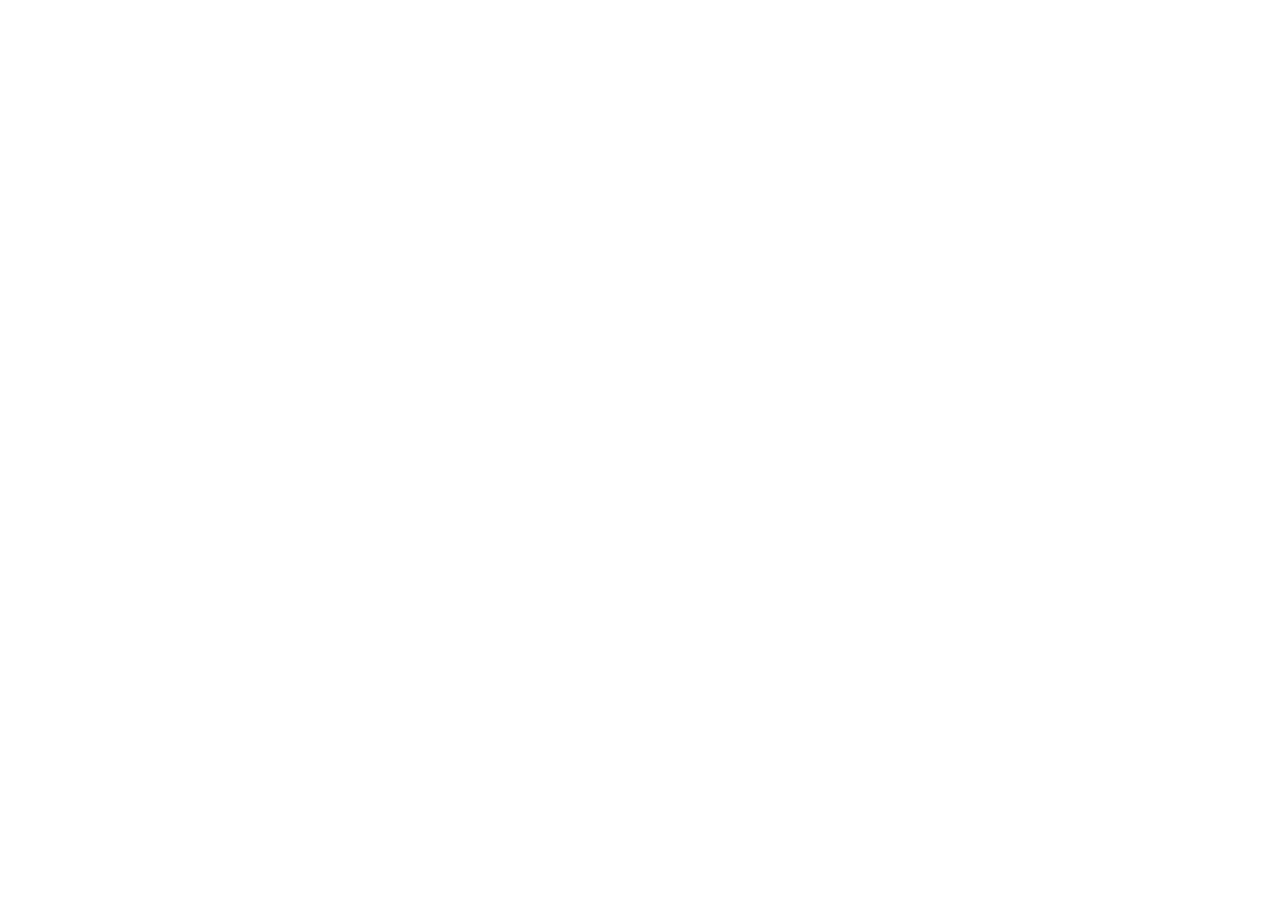
==== qr-code-project/index.html @ b40168e5 "Create initial files and folders" ====
<!DOCTYPE html>
<html lang="en">
<head>
    <!-- Required meta tags -->
    <meta charset="UTF-8">
    <meta http-equiv="X-UA-Compatible" content="IE=edge">
    <meta name="viewport" content="width=device-width, initial-scale=1.0">

    <!-- Bootstrap Stylesheet -->
    <link rel="stylesheet" href="https://stackpath.bootstrapcdn.com/bootstrap/4.1.3/css/bootstrap.min.css" integrity="sha384-MCw98/SFnGE8fJT3GXwEOngsV7Zt27NXFoaoApmYm81iuXoPkFOJwJ8ERdknLPMO" crossorigin="anonymous">

    <!-- Custom CSS Stylesheet -->
    <link rel="stylesheet" href="app.css">

    <title>QR Code Project</title>
</head>

<body>
    
</body>
</html>
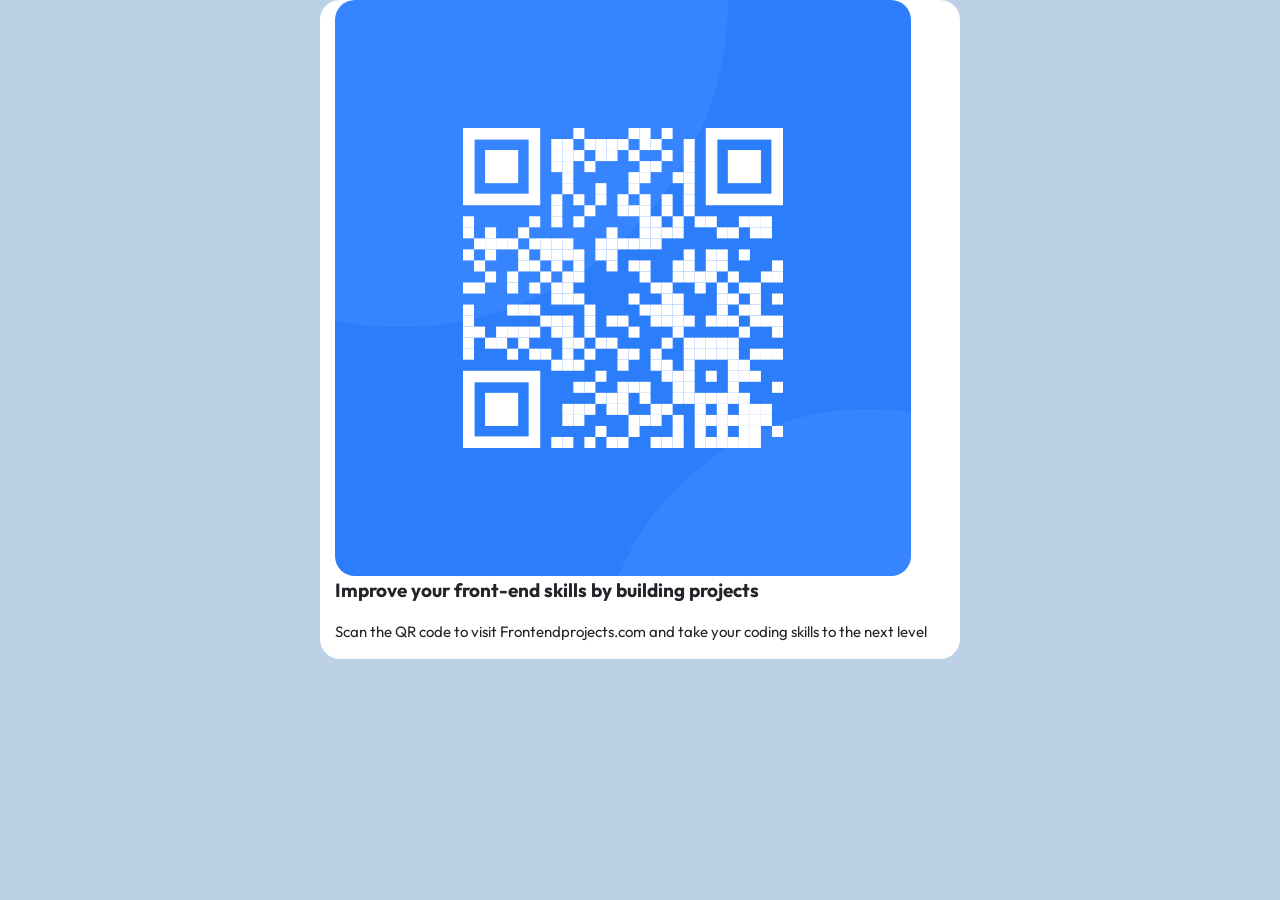
==== commit f59099db: "Add the QR image, background and text" ====
--- a/qr-code-project/index.html
+++ b/qr-code-project/index.html
@@ -1,21 +1,37 @@
 <!DOCTYPE html>
 <html lang="en">
-<head>
-    <!-- Required meta tags -->
-    <meta charset="UTF-8">
-    <meta http-equiv="X-UA-Compatible" content="IE=edge">
-    <meta name="viewport" content="width=device-width, initial-scale=1.0">
+    <head>
+        <!-- Required meta tags -->
+        <meta charset="UTF-8">
+        <meta http-equiv="X-UA-Compatible" content="IE=edge">
+        <meta name="viewport" content="width=device-width, initial-scale=1.0">
 
-    <!-- Bootstrap Stylesheet -->
-    <link rel="stylesheet" href="https://stackpath.bootstrapcdn.com/bootstrap/4.1.3/css/bootstrap.min.css" integrity="sha384-MCw98/SFnGE8fJT3GXwEOngsV7Zt27NXFoaoApmYm81iuXoPkFOJwJ8ERdknLPMO" crossorigin="anonymous">
+        <!-- Google Font -->
+        <link rel="preconnect" href="https://fonts.googleapis.com">
+        <link rel="preconnect" href="https://fonts.gstatic.com" crossorigin>
+        <link href="https://fonts.googleapis.com/css2?family=Outfit&display=swap" rel="stylesheet">
 
-    <!-- Custom CSS Stylesheet -->
-    <link rel="stylesheet" href="app.css">
+        <!-- Bootstrap Stylesheet -->
+        <link rel="stylesheet" href="https://stackpath.bootstrapcdn.com/bootstrap/4.1.3/css/bootstrap.min.css" integrity="sha384-MCw98/SFnGE8fJT3GXwEOngsV7Zt27NXFoaoApmYm81iuXoPkFOJwJ8ERdknLPMO" crossorigin="anonymous">
 
-    <title>QR Code Project</title>
-</head>
+        <!-- Custom CSS Stylesheet -->
+        <link rel="stylesheet" href="app.css">
 
-<body>
-    
-</body>
+        <title>QR Code Project</title>
+    </head>
+
+    <body>
+
+        <!-- The main container containing the QR code -->
+        <div class="container-fluid">
+            <div class="row justify-content-center align-items-center">
+                <div class="col-6 justify-content-center align-items-center" id="main-column">
+                    <img class="img-fluid" src="images/image-qr-code.png" alt="image of a qr code">
+                    <p class="bolded-paragraph">Improve your front-end skills by building projects</p>
+                    <p>Scan the QR code to visit Frontendprojects.com and take your coding skills to the next level</p>
+                </div>
+            </div>
+        </div>
+        
+    </body>
 </html>
--- a/qr-code-project/app.css
+++ b/qr-code-project/app.css
@@ -0,0 +1,21 @@
+body {
+    background: hsl(212, 45%, 82%);
+    font-size: 15px;
+    font-family: "Outfit";
+}
+
+#main-column {
+    background-color: white;
+    border-radius: 20px;
+}
+
+/* Image in the main column */
+#main-column img {
+    border-radius: 20px;
+}
+
+/* The bolded paragraph */
+.bolded-paragraph {
+    font-size: 19px;
+    font-weight: 700;
+}
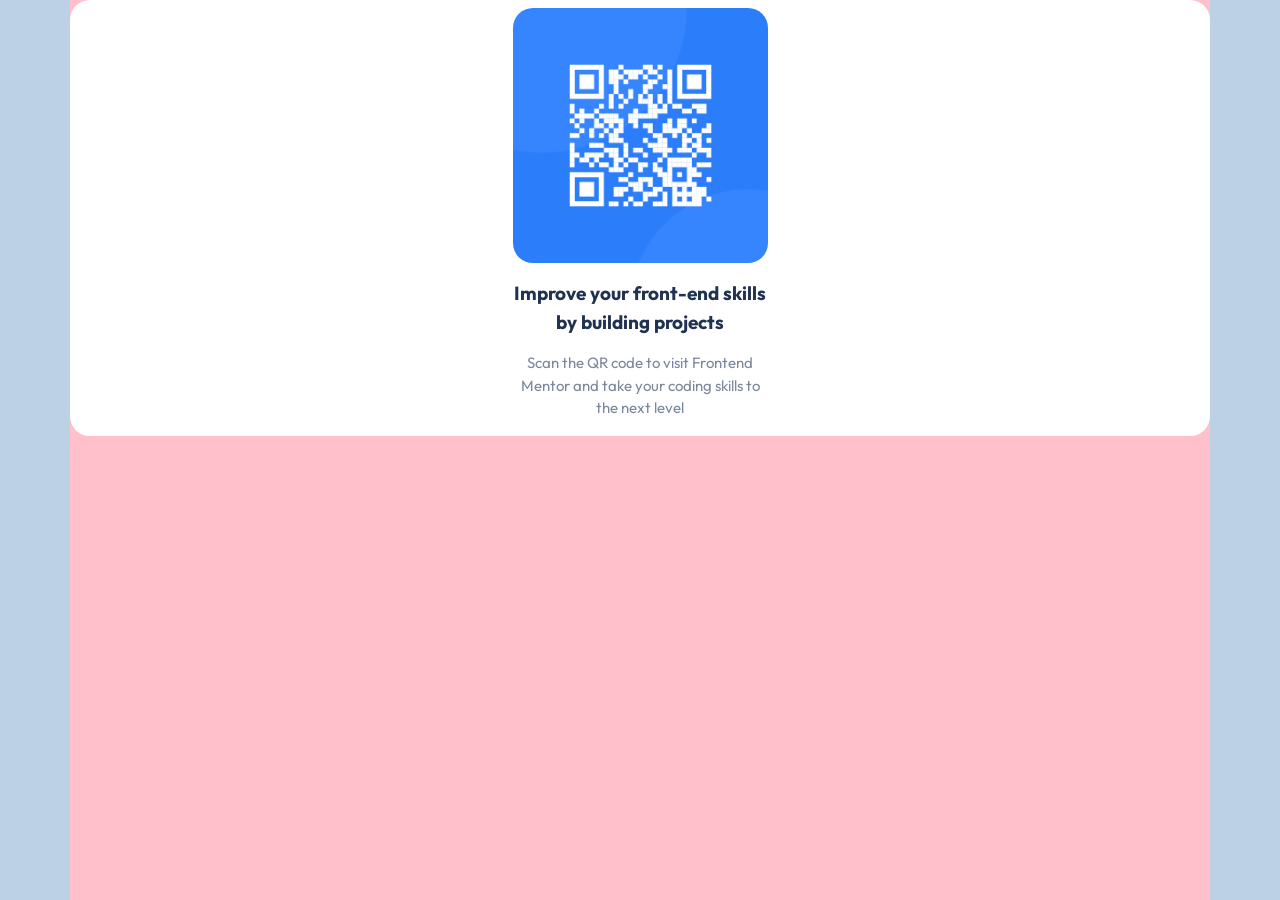
==== commit 39183cbf: "Add styling" ====
--- a/qr-code-project/index.html
+++ b/qr-code-project/index.html
@@ -23,12 +23,12 @@
     <body>
 
         <!-- The main container containing the QR code -->
-        <div class="container-fluid">
-            <div class="row justify-content-center align-items-center">
-                <div class="col-6 justify-content-center align-items-center" id="main-column">
-                    <img class="img-fluid" src="images/image-qr-code.png" alt="image of a qr code">
-                    <p class="bolded-paragraph">Improve your front-end skills by building projects</p>
-                    <p>Scan the QR code to visit Frontendprojects.com and take your coding skills to the next level</p>
+        <div class="container">
+            <div class="row justify-content-center align-items-center" id="main-column">
+                <div class="col-10 col-md-3 align-items-center">
+                    <img class="img-fluid my-2" src="images/image-qr-code.png" alt="image of a qr code">
+                    <p class="bolded-paragraph mt-2">Improve your front-end skills by building projects</p>
+                    <p>Scan the QR code to visit Frontend Mentor and take your coding skills to the next level</p>
                 </div>
             </div>
         </div>
--- a/qr-code-project/app.css
+++ b/qr-code-project/app.css
@@ -2,6 +2,8 @@
     background: hsl(212, 45%, 82%);
     font-size: 15px;
     font-family: "Outfit";
+    text-align: center;
+    color: hsl(220, 15%, 55%);
 }
 
 #main-column {
@@ -18,4 +20,12 @@
 .bolded-paragraph {
     font-size: 19px;
     font-weight: 700;
+    color: hsl(218, 44%, 22%);
+}
+
+/* verwijder */
+.container {
+    background-color: pink;
+    height: 100vh;
+    width: 100vw;
 }
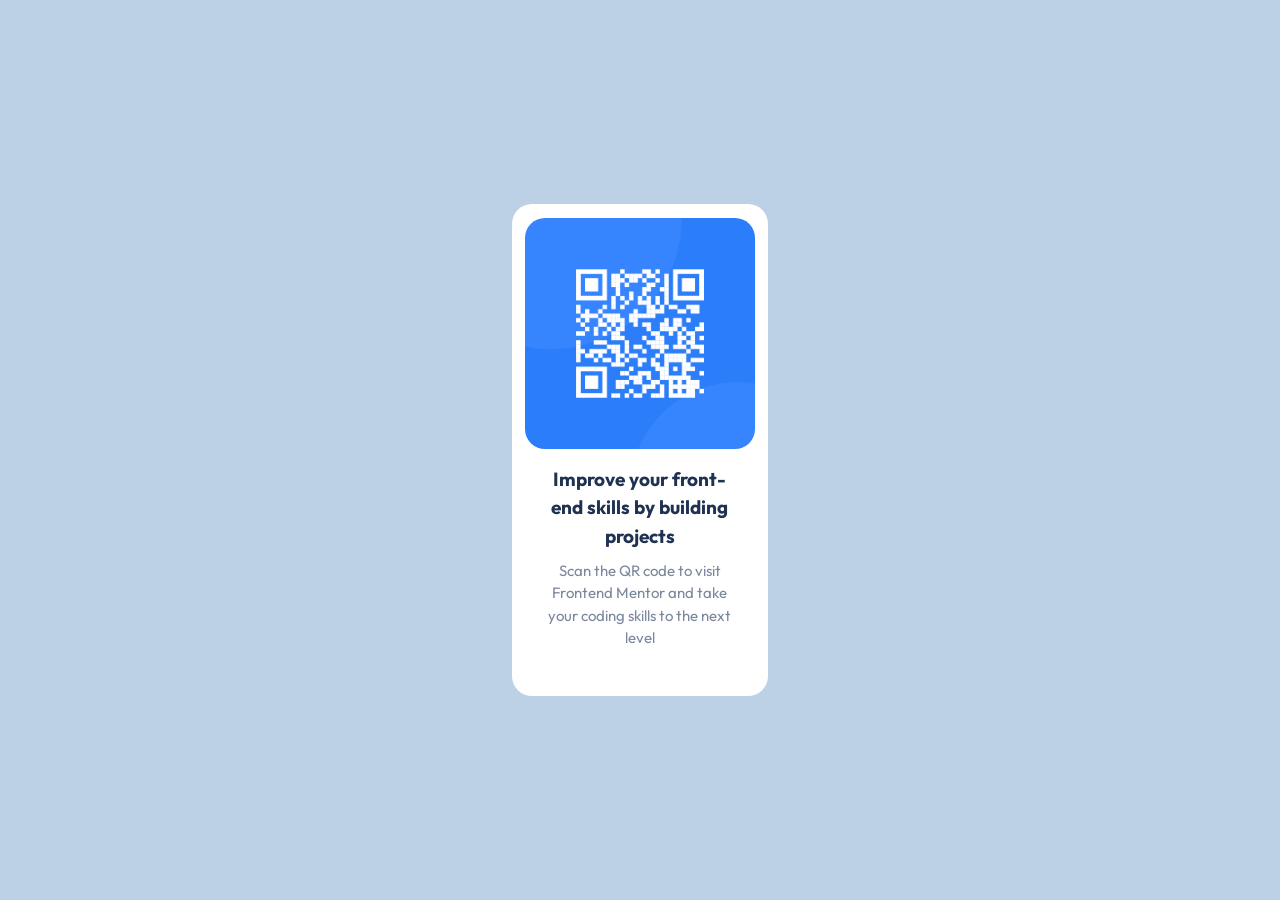
==== commit 989df92e: "Center the QR code and text components" ====
--- a/qr-code-project/index.html
+++ b/qr-code-project/index.html
@@ -22,15 +22,12 @@
 
     <body>
 
-        <!-- The main container containing the QR code -->
-        <div class="container">
-            <div class="row justify-content-center align-items-center" id="main-column">
-                <div class="col-10 col-md-3 align-items-center">
-                    <img class="img-fluid my-2" src="images/image-qr-code.png" alt="image of a qr code">
-                    <p class="bolded-paragraph mt-2">Improve your front-end skills by building projects</p>
-                    <p>Scan the QR code to visit Frontend Mentor and take your coding skills to the next level</p>
-                </div>
-            </div>
+    <!-- The main container containing the QR code -->
+    <div id="flex-column">
+        <div id="main-column">
+            <img class="img-fluid my-2" src="images/image-qr-code.png" alt="image of a qr code">
+            <p class="bolded-paragraph mt-2">Improve your front-end skills by building projects</p>
+            <p>Scan the QR code to visit Frontend Mentor and take your coding skills to the next level</p>
         </div>
         
     </body>
--- a/qr-code-project/app.css
+++ b/qr-code-project/app.css
@@ -6,14 +6,36 @@
     color: hsl(220, 15%, 55%);
 }
 
+/* Invisible flex column */
+#flex-column {
+    display: flex;
+    justify-content: center;
+    align-items: center;
+    width: 100vw;
+    height: 100vh;
+}
+
+/* The visible block */
 #main-column {
     background-color: white;
     border-radius: 20px;
+    padding-top: 0.4em;
+    width: 20vw;
+    display: flex;
+    flex-direction: column;
+    align-items: center;
+    justify-content: center;
 }
 
 /* Image in the main column */
 #main-column img {
     border-radius: 20px;
+    width: 90%;
+}
+
+/* Both paragraphs */
+p {
+    width: 80%
 }
 
 /* The bolded paragraph */
@@ -21,6 +43,12 @@
     font-size: 19px;
     font-weight: 700;
     color: hsl(218, 44%, 22%);
+    margin-bottom: 0.5em;
+}
+
+/* The paragraph after the bolded paragraph */
+p + p {
+    padding-bottom: 2em;
 }
 
 /* verwijder */
@@ -28,4 +56,19 @@
     background-color: pink;
     height: 100vh;
     width: 100vw;
-}+}
+
+/* Media Query */
+@media (max-width: 720px) {
+    #main-column {
+        width: 60vw;
+    }
+}
+
+@media (max-width: 500px) {
+    #main-column {
+        width: 88vw;
+        height: 89vh;
+        padding-top: 2em;
+    }
+}
